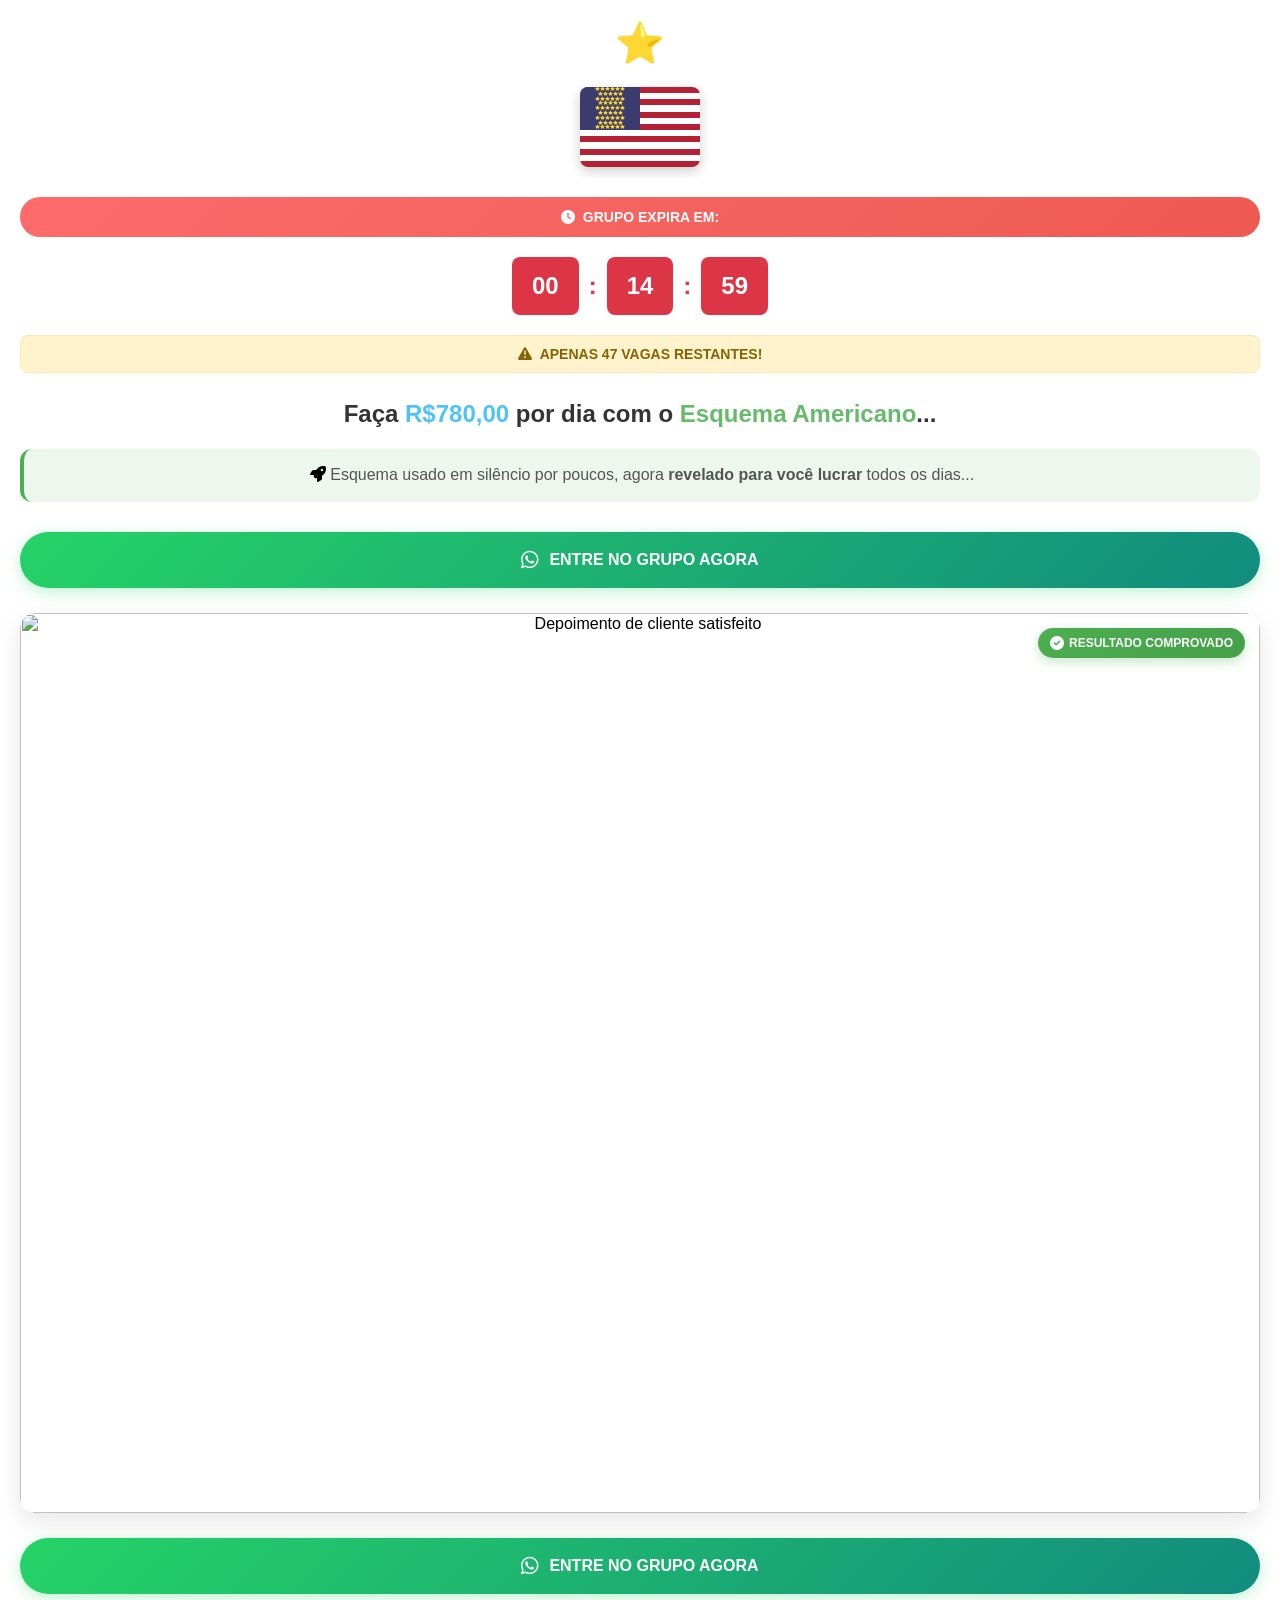
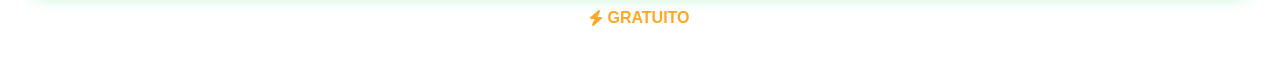
==== site/index.html @ 463f3104 "Add files via upload" ====
<!-- Meta Pixel Code --><html><head><script async="" src="js/fbevents.js"></script><script>
!function(f,b,e,v,n,t,s)
{if(f.fbq)return;n=f.fbq=function(){n.callMethod?
n.callMethod.apply(n,arguments):n.queue.push(arguments)};
if(!f._fbq)f._fbq=n;n.push=n;n.loaded=!0;n.version='2.0';
n.queue=[];t=b.createElement(e);t.async=!0;
t.src=v;s=b.getElementsByTagName(e)[0];
s.parentNode.insertBefore(t,s)}(window, document,'script',
'https://connect.facebook.net/en_US/fbevents.js');
fbq('init', '1107069091625504');
fbq('track', 'PageView');
</script>
<noscript><img height="1" width="1" style="display:none"
src="https://www.facebook.com/tr?id=1107069091625504&ev=PageView&noscript=1"
/></noscript>
<!-- End Meta Pixel Code -->




    <meta charset="UTF-8">
    <meta name="viewport" content="width=device-width, initial-scale=1.0">
    <title>Esquema Americano - Ganhe R$780 por dia</title>
    <link rel="stylesheet" href="css/style.css">
    <link href="css/all.min.css" rel="stylesheet">
</head>
<body>
    <div class="container">
        <!-- Header com estrela -->
        <div class="header">
            <div class="star">⭐</div>
        </div>

        <!-- Bandeira Americana -->
        <div class="flag-container">
            <div class="flag-usa">
                <div class="flag-stripes">
                    <div class="stripe red"></div>
                    <div class="stripe white"></div>
                    <div class="stripe red"></div>
                    <div class="stripe white"></div>
                    <div class="stripe red"></div>
                    <div class="stripe white"></div>
                    <div class="stripe red"></div>
                    <div class="stripe white"></div>
                    <div class="stripe red"></div>
                    <div class="stripe white"></div>
                    <div class="stripe red"></div>
                    <div class="stripe white"></div>
                    <div class="stripe red"></div>
                </div>
                <div class="flag-canton">
                    <div class="stars">
                        ⭐⭐⭐⭐⭐⭐<br>
                        ⭐⭐⭐⭐⭐<br>
                        ⭐⭐⭐⭐⭐⭐<br>
                        ⭐⭐⭐⭐⭐<br>
                        ⭐⭐⭐⭐⭐⭐<br>
                        ⭐⭐⭐⭐⭐<br>
                        ⭐⭐⭐⭐⭐⭐<br>
                        ⭐⭐⭐⭐⭐<br>
                        ⭐⭐⭐⭐⭐⭐
                    </div>
                </div>
            </div>
        </div>

        <!-- Aviso de expiração -->
        <div class="expiry-notice">
            <i class="fas fa-clock"></i>
            GRUPO EXPIRA EM:
        </div>

        <!-- Contador regressivo -->
        <div class="countdown">
            <div class="time-box">
                <span id="hours">00</span>
            </div>
            <div class="separator">:</div>
            <div class="time-box">
                <span id="minutes">15</span>
            </div>
            <div class="separator">:</div>
            <div class="time-box">
                <span id="seconds">00</span>
            </div>
        </div>

        <!-- Aviso de vagas -->
        <div class="warning">
            <i class="fas fa-exclamation-triangle"></i>
            APENAS 47 VAGAS RESTANTES!
        </div>

        <!-- Título principal -->
        <div class="main-title">
            <h1>Faça <span class="highlight-blue">R$780,00</span> por dia com o <span class="highlight-green">Esquema Americano</span>...</h1>
        </div>

        <!-- Subtítulo -->
        <div class="subtitle">
            <i class="fas fa-rocket"></i>
            <span>Esquema usado em silêncio por poucos, agora <span class="highlight-green">revelado para você lucrar</span> todos os dias...</span>
        </div>

        <!-- Botão secundário -->
        <div class="cta-button secondary">
            <button class="whatsapp-btn">
                <i class="fab fa-whatsapp"></i>
                ENTRE NO GRUPO AGORA
            </button>
        </div>

        <!-- Prova Social - Depoimento -->
        <div class="testimonial">
            <img src="images/depoimento.PNG" alt="Depoimento de cliente satisfeito" class="testimonial-image">
            <div class="testimonial-badge">
                <i class="fas fa-check-circle"></i>
                <span>RESULTADO COMPROVADO</span>
            </div>
        </div>

        <!-- Botão principal -->
        <div class="cta-button">
            <button class="whatsapp-btn">
                <i class="fab fa-whatsapp"></i>
                ENTRE NO GRUPO AGORA
            </button>
        </div>

        <!-- Gratuito -->
        <div class="free-label">
            <i class="fas fa-bolt"></i>
            GRATUITO
        </div>


    </div>

    <script src="js/script.js"></script>

</body></html>
---- site/css/style.css ----
* {
    margin: 0;
    padding: 0;
    box-sizing: border-box;
}

body {
    font-family: -apple-system, BlinkMacSystemFont, 'Segoe UI', Roboto, sans-serif;
    background: #f5f5f5;
    min-height: 100vh;
    padding: 0;
    margin: 0;
}

.container {
    max-width: 100%;
    margin: 0;
    background: #ffffff;
    border-radius: 0;
    padding: 20px;
    box-shadow: none;
    text-align: center;
    position: relative;
    min-height: 100vh;
}

.header {
    margin-bottom: 20px;
}

.star {
    font-size: 40px;
    margin-bottom: 10px;
}

.flag-container {
    display: flex;
    justify-content: center;
    margin-bottom: 30px;
}

.flag-usa {
    width: 120px;
    height: 80px;
    position: relative;
    border-radius: 8px;
    overflow: hidden;
    box-shadow: 0 4px 12px rgba(0, 0, 0, 0.2);
}

.flag-stripes {
    width: 100%;
    height: 100%;
    display: flex;
    flex-direction: column;
}

.stripe {
    flex: 1;
}

.stripe.red {
    background-color: #B22234;
}

.stripe.white {
    background-color: #FFFFFF;
}

.flag-canton {
    position: absolute;
    top: 0;
    left: 0;
    width: 50%;
    height: 54%;
    background-color: #3C3B6E;
    display: flex;
    align-items: center;
    justify-content: center;
}

.stars {
    color: white;
    font-size: 4px;
    line-height: 1.2;
    text-align: center;
}

.expiry-notice {
    background: linear-gradient(135deg, #ff6b6b, #ee5a52);
    color: white;
    padding: 12px 20px;
    border-radius: 25px;
    font-weight: bold;
    font-size: 14px;
    margin-bottom: 20px;
    display: flex;
    align-items: center;
    justify-content: center;
    gap: 8px;
}

.countdown {
    display: flex;
    justify-content: center;
    align-items: center;
    gap: 10px;
    margin-bottom: 20px;
}

.time-box {
    background: #dc3545;
    color: white;
    padding: 15px 20px;
    border-radius: 8px;
    font-size: 24px;
    font-weight: bold;
    min-width: 60px;
}

.separator {
    color: #dc3545;
    font-size: 24px;
    font-weight: bold;
}

.warning {
    background: #fff3cd;
    color: #856404;
    padding: 10px 15px;
    border-radius: 8px;
    font-weight: bold;
    font-size: 14px;
    margin-bottom: 25px;
    display: flex;
    align-items: center;
    justify-content: center;
    gap: 8px;
    border: 1px solid #ffeaa7;
}

.main-title {
    margin-bottom: 20px;
}

.main-title h1 {
    font-size: 24px;
    line-height: 1.3;
    color: #333;
    font-weight: 700;
}

.highlight-blue {
    color: #4fc3f7;
    font-weight: 800;
}

.highlight-green {
    color: #66bb6a;
    font-weight: 800;
}

.subtitle {
    margin-bottom: 30px;
    padding: 15px;
    background: rgba(76, 175, 80, 0.1);
    border-radius: 12px;
    border-left: 4px solid #4caf50;
}

.subtitle span {
    color: #555;
    font-size: 16px;
    line-height: 1.4;
}

.testimonial {
    margin-bottom: 25px;
    position: relative;
    border-radius: 15px;
    overflow: hidden;
    box-shadow: 0 8px 25px rgba(0, 0, 0, 0.1);
    background: white;
}

.testimonial-image {
    width: 100%;
    height: auto;
    display: block;
    border-radius: 15px;
    transition: transform 0.3s ease;
}

.testimonial:hover .testimonial-image {
    transform: scale(1.02);
}

.testimonial-badge {
    position: absolute;
    top: 15px;
    right: 15px;
    background: linear-gradient(135deg, #4caf50, #45a049);
    color: white;
    padding: 8px 12px;
    border-radius: 20px;
    font-size: 12px;
    font-weight: bold;
    display: flex;
    align-items: center;
    gap: 5px;
    box-shadow: 0 4px 12px rgba(76, 175, 80, 0.3);
    animation: pulse 2s infinite;
}

.testimonial-badge i {
    font-size: 14px;
}

.cta-button {
    margin-bottom: 15px;
}

.cta-button.secondary {
    margin-bottom: 25px;
    margin-top: 20px;
}

.whatsapp-btn {
    background: linear-gradient(135deg, #25d366, #128c7e);
    color: white;
    border: none;
    padding: 18px 30px;
    border-radius: 50px;
    font-size: 16px;
    font-weight: bold;
    cursor: pointer;
    width: 100%;
    display: flex;
    align-items: center;
    justify-content: center;
    gap: 10px;
    transition: all 0.3s ease;
    box-shadow: 0 4px 15px rgba(37, 211, 102, 0.3);
}

.whatsapp-btn:hover {
    transform: translateY(-2px);
    box-shadow: 0 6px 20px rgba(37, 211, 102, 0.4);
}

.whatsapp-btn i {
    font-size: 20px;
}

.free-label {
    color: #ffa726;
    font-weight: bold;
    font-size: 16px;
    margin-bottom: 30px;
    display: flex;
    align-items: center;
    justify-content: center;
    gap: 5px;
}



/* Responsividade */
@media (max-width: 480px) {
    .container {
        margin: 0;
        padding: 15px;
    }
    
    .main-title h1 {
        font-size: 20px;
    }
    
    .time-box {
        padding: 12px 15px;
        font-size: 20px;
        min-width: 50px;
    }
    
    .whatsapp-btn {
        padding: 15px 25px;
        font-size: 14px;
    }
    
    body {
        padding: 0;
        margin: 0;
    }
}

/* Animações */
@keyframes pulse {
    0% { transform: scale(1); }
    50% { transform: scale(1.05); }
    100% { transform: scale(1); }
}

.whatsapp-btn {
    animation: pulse 2s infinite;
}

.warning {
    animation: pulse 3s infinite;
}

.expiry-notice {
    animation: pulse 2.5s infinite;
}
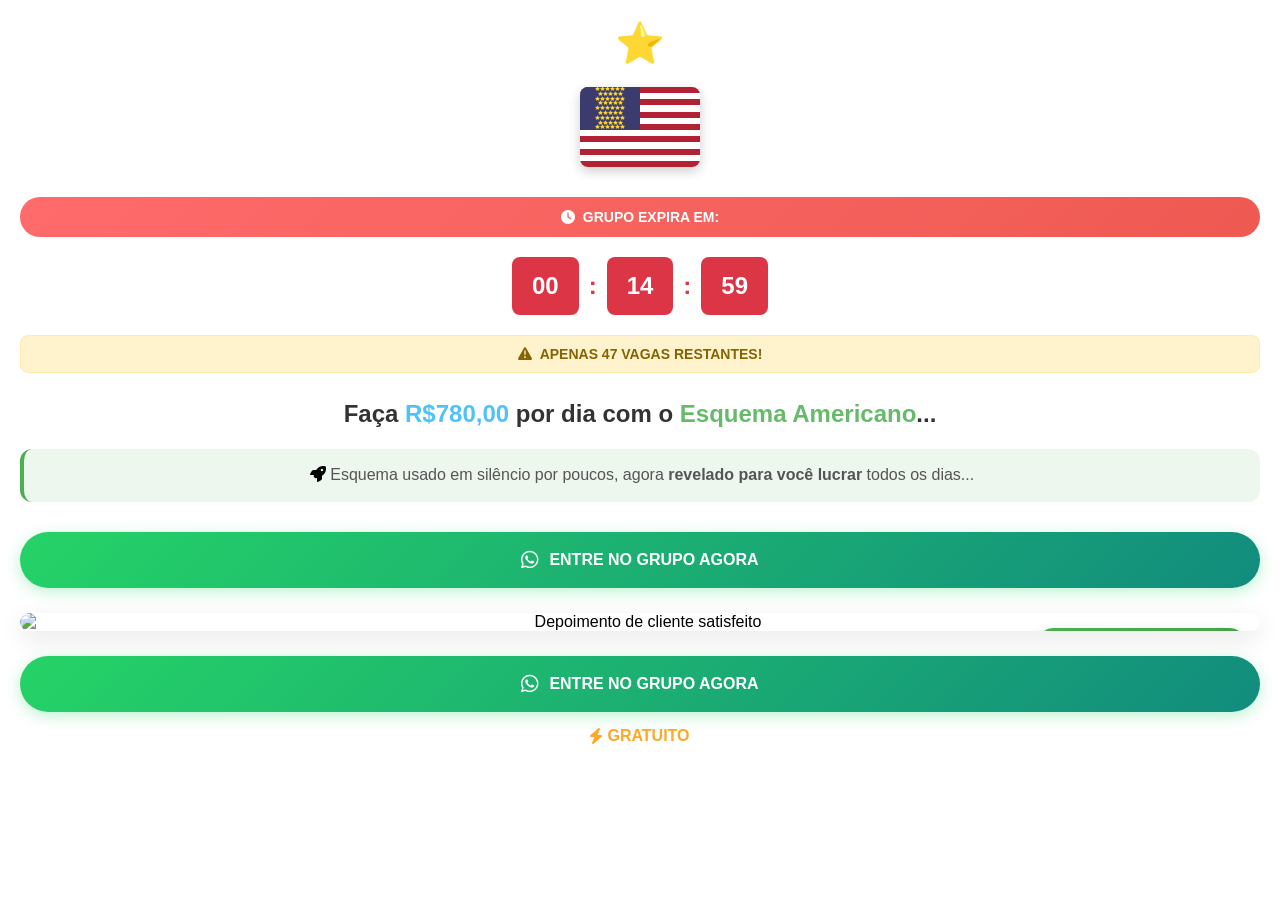
==== commit 67ce6b2f: "Add files via upload" ====
--- a/site/index.html
+++ b/site/index.html
@@ -1,28 +1,30 @@
-<!-- Meta Pixel Code --><html><head><script async="" src="js/fbevents.js"></script><script>
-!function(f,b,e,v,n,t,s)
-{if(f.fbq)return;n=f.fbq=function(){n.callMethod?
-n.callMethod.apply(n,arguments):n.queue.push(arguments)};
-if(!f._fbq)f._fbq=n;n.push=n;n.loaded=!0;n.version='2.0';
-n.queue=[];t=b.createElement(e);t.async=!0;
-t.src=v;s=b.getElementsByTagName(e)[0];
-s.parentNode.insertBefore(t,s)}(window, document,'script',
-'https://connect.facebook.net/en_US/fbevents.js');
-fbq('init', '1107069091625504');
-fbq('track', 'PageView');
-</script>
-<noscript><img height="1" width="1" style="display:none"
-src="https://www.facebook.com/tr?id=1107069091625504&ev=PageView&noscript=1"
-/></noscript>
-<!-- End Meta Pixel Code -->
-
-
-
-
-    <meta charset="UTF-8">
-    <meta name="viewport" content="width=device-width, initial-scale=1.0">
-    <title>Esquema Americano - Ganhe R$780 por dia</title>
-    <link rel="stylesheet" href="css/style.css">
-    <link href="css/all.min.css" rel="stylesheet">
+<!DOCTYPE html>
+<html lang="pt-BR">
+<head>
+  <meta charset="UTF-8">
+  <meta name="viewport" content="width=device-width, initial-scale=1.0">
+  <title>Esquema Americano - Ganhe R$780 por dia</title>
+  <link rel="stylesheet" href="css/style.css">
+  <link href="css/all.min.css" rel="stylesheet">
+  
+  <!-- Meta Pixel Code -->
+  <script>
+    !function(f,b,e,v,n,t,s)
+    {if(f.fbq)return;n=f.fbq=function(){n.callMethod?
+    n.callMethod.apply(n,arguments):n.queue.push(arguments)};
+    if(!f._fbq)f._fbq=n;n.push=n;n.loaded=!0;n.version='2.0';
+    n.queue=[];t=b.createElement(e);t.async=!0;
+    t.src=v;s=b.getElementsByTagName(e)[0];
+    s.parentNode.insertBefore(t,s)}(window, document,'script',
+    'https://connect.facebook.net/en_US/fbevents.js');
+    fbq('init', '641558095206220');
+    fbq('track', 'PageView');
+  </script>
+  <noscript>
+    <img height="1" width="1" style="display:none"
+    src="https://www.facebook.com/tr?id=641558095206220&ev=PageView&noscript=1"/>
+  </noscript>
+  <!-- End Meta Pixel Code -->
 </head>
 <body>
     <div class="container">
